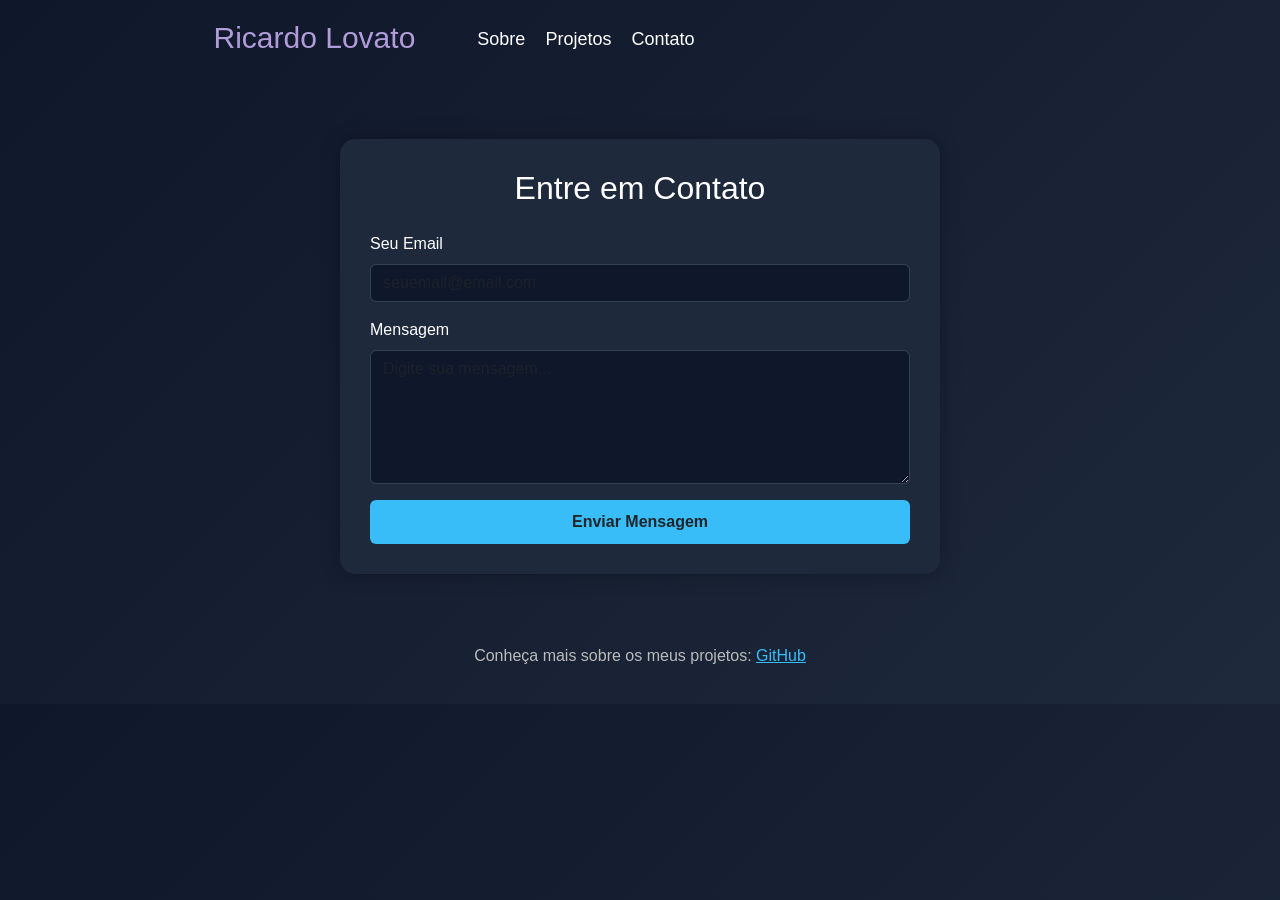
==== contato.html @ bd1cba5c "feat: add contact page with Bootstrap styling and Formspree integration" ====
<!DOCTYPE html>
<html lang="pt-br">
<head>
    <meta charset="UTF-8">
    <meta name="viewport" content="width=device-width, initial-scale=1.0">
    <title>Contato - Ricardo Lovato</title>

   
    <link href="https://cdn.jsdelivr.net/npm/bootstrap@5.3.0/dist/css/bootstrap.min.css" rel="stylesheet">

    <link rel="stylesheet" href="styles.css">

    <style>
        body {
            background: linear-gradient(135deg, #0f172a, #1e293b);
            color: white;
            font-family: Arial, sans-serif;
        }

        header {
            padding: 20px;
            text-align: center;
        }

        .menu ul {
            display: flex;
            justify-content: center;
            gap: 20px;
            list-style: none;
            padding: 0;
        }

        .menu a {
            text-decoration: none;
            color: white;
            transition: 0.3s;
        }

        .menu a:hover {
            color: #38bdf8;
        }

        .contact-container {
            max-width: 600px;
            margin: 50px auto;
            padding: 30px;
            background-color: #1e293b;
            border-radius: 15px;
            box-shadow: 0 0 20px rgba(0,0,0,0.3);
        }

        .form-control {
            background-color: #0f172a;
            border: 1px solid #334155;
            color: white;
        }

        .form-control:focus {
            border-color: #38bdf8;
            box-shadow: none;
        }

        .btn-custom {
            background-color: #38bdf8;
            border: none;
            width: 100%;
            padding: 10px;
            font-weight: bold;
            transition: 0.3s;
        }

        .btn-custom:hover {
            background-color: #0ea5e9;
        }

        footer {
            text-align: center;
            margin-top: 50px;
            padding: 20px;
        }
    </style>
</head>

<body>

<header>
    <h1>Ricardo Lovato</h1>
    <nav class="menu">
        <ul>
            <li><a href="index.html">Sobre</a></li>
            <li><a href="index.html">Projetos</a></li>
            <li><a href="contato.html">Contato</a></li>
        </ul>
    </nav>
</header>

<main>
    <div class="contact-container">
        <h2 class="text-center mb-4">Entre em Contato</h2>

        <form action="https://formspree.io/f/xjgallqb" method="POST">

            <div class="mb-3">
                <label class="form-label">Seu Email</label>
                <input type="email" name="email" class="form-control" placeholder="seuemail@email.com" required>
            </div>

            <div class="mb-3">
                <label class="form-label">Mensagem</label>
                <textarea name="message" class="form-control" rows="5" placeholder="Digite sua mensagem..." required></textarea>
            </div>

            <button type="submit" class="btn btn-custom">Enviar Mensagem</button>

        </form>
    </div>
</main>

<footer>
    <p>Conheça mais sobre os meus projetos: 
        <a href="https://github.com/riclovato" style="color:#38bdf8;">GitHub</a>
    </p>
</footer>

</body>
</html>
---- styles.css ----
@import url('https://fonts.googleapis.com/css2?family=Poppins:wght@400;600&display=swap');
@import url('https://fonts.googleapis.com/css2?family=Roboto:wght@300;400&display=swap');

* {
    box-sizing: border-box;
}

body {
    font-family: 'Poppins', sans-serif;
    margin: 0;
    padding: 0;
    background: radial-gradient(circle, #58588b, #000000);
    color: #ffffff;
}
h1{
    font-size: 30px;
    color: #b19cd9;
    margin-left: -30%;
}

header {
    display: flex;
    justify-content:center;
    padding-right: 10%;
}

header h1{
    padding-right: 5%;
    padding-left: 0;
}

header ul {
    justify-content: space-around;
}
.list-item {
    display: inline;
    align-self: center;
    margin-right: 20px;
    margin-top: 20px;
}
.container {
    width: 80%;
    margin: 0 auto;
}

.menu{
    margin-top: 0.5%;
    font-size: 18px;
}

.about-me{
    display: flex;
    align-items: center;
    gap: 40px;
    min-height: 50vh;

}
.about-me p {
    font-size: 18px;
}

#my-photo {
    width: 250px;         
    height: 250px;        
    object-fit: cover;    
    border-radius: 50%;   
    border: 4px solid #b19cd9; 
    padding: 5px;         
    background-color: #000;
    flex-shrink: 0; 
    }

.skills h2{
    text-align: center;
    color: #b19cd9;
}

.skills-list {
    display: flex;         
    gap: 20px;               
    justify-content: center; 
    flex-wrap: wrap;
    list-style: none;      
    
}
.skills-item{

    background: linear-gradient(135deg, #7b5cff, #5a2de0); 
    color: white;
    padding: 20px;
    width: 120px;
    height: 120px;
    display: flex;
    flex-direction: column; 
    align-items: center;
    justify-content: center;
    border-radius: 10px;   
    box-shadow: 0 4px 6px rgba(0,0,0,0.3); 
    transition: transform 0.3s, box-shadow 0.3s;
    text-align: center;
}

footer{
    text-align: end;
    padding: 20px 20px;
    color: #bbb;
    margin-top: 40px;
}
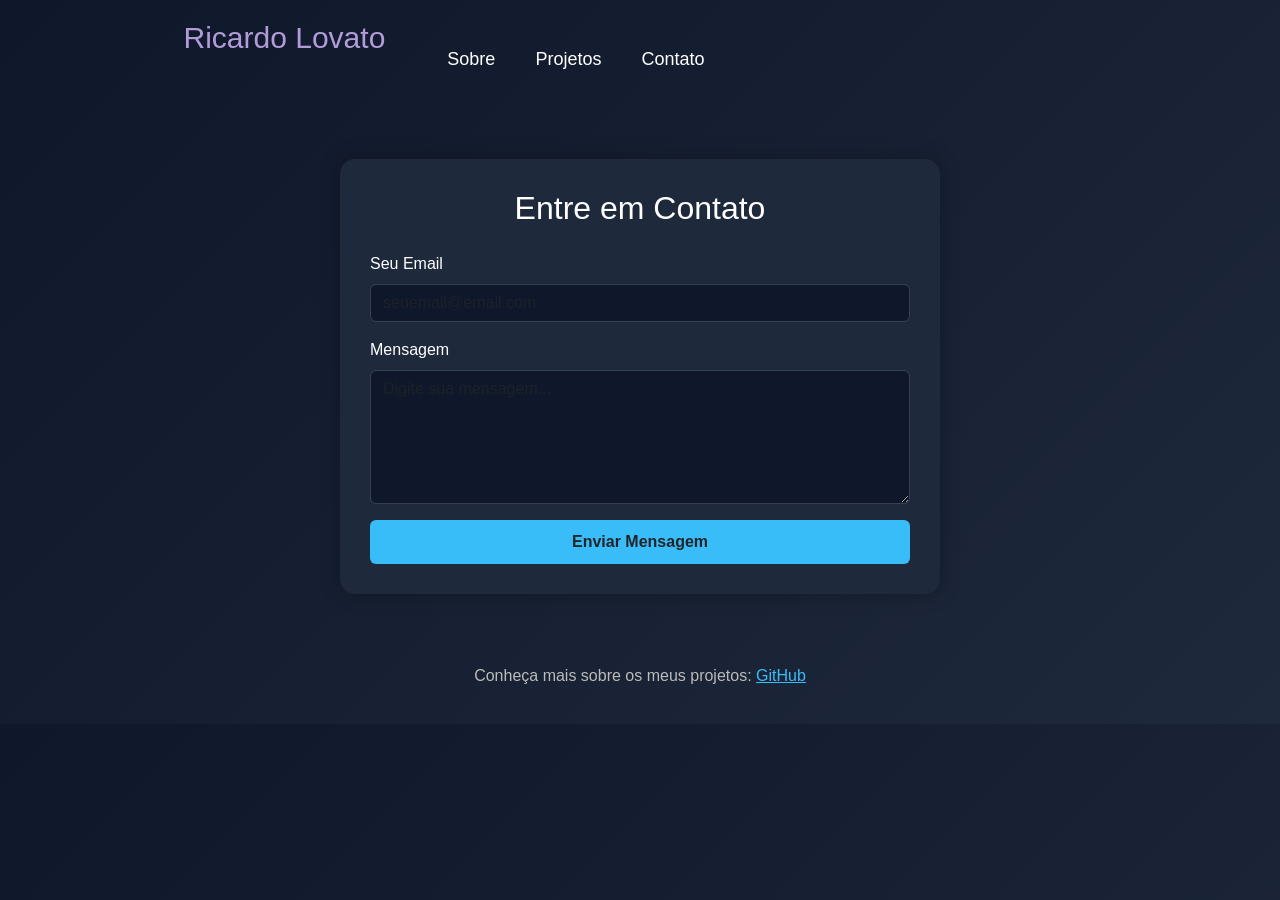
==== commit ae1ee7ba: "chore: add main menu links" ====
--- a/contato.html
+++ b/contato.html
@@ -1,11 +1,12 @@
 <!DOCTYPE html>
 <html lang="pt-br">
+
 <head>
     <meta charset="UTF-8">
     <meta name="viewport" content="width=device-width, initial-scale=1.0">
     <title>Contato - Ricardo Lovato</title>
 
-   
+
     <link href="https://cdn.jsdelivr.net/npm/bootstrap@5.3.0/dist/css/bootstrap.min.css" rel="stylesheet">
 
     <link rel="stylesheet" href="styles.css">
@@ -46,7 +47,7 @@
             padding: 30px;
             background-color: #1e293b;
             border-radius: 15px;
-            box-shadow: 0 0 20px rgba(0,0,0,0.3);
+            box-shadow: 0 0 20px rgba(0, 0, 0, 0.3);
         }
 
         .form-control {
@@ -83,44 +84,71 @@
 
 <body>
 
-<header>
-    <h1>Ricardo Lovato</h1>
-    <nav class="menu">
-        <ul>
-            <li><a href="index.html">Sobre</a></li>
-            <li><a href="index.html">Projetos</a></li>
-            <li><a href="contato.html">Contato</a></li>
-        </ul>
-    </nav>
-</header>
+    <header>
+        <h1>Ricardo Lovato</h1>
+        <nav class="menu">
+            <ul>
+                 <li class="list-item "><a href="index.html">Sobre</a></li>
+                    <li class="list-item"><a href="projetos.html">Projetos</a></li>
+                    <li class="list-item"><a href="contato.html">Contato</a></li>
+            </ul>
+        </nav>
+    </header>
 
-<main>
-    <div class="contact-container">
-        <h2 class="text-center mb-4">Entre em Contato</h2>
+    <main>
+        <div class="contact-container">
+            <h2 class="text-center mb-4">Entre em Contato</h2>
 
-        <form action="https://formspree.io/f/xjgallqb" method="POST">
+            <form id="contactForm">
+                <div class="mb-3">
+                    <label class="form-label">Seu Email</label>
+                    <input type="email" name="email" id="email" class="form-control" placeholder="seuemail@email.com"
+                        required>
+                </div>
 
-            <div class="mb-3">
-                <label class="form-label">Seu Email</label>
-                <input type="email" name="email" class="form-control" placeholder="seuemail@email.com" required>
-            </div>
+                <div class="mb-3">
+                    <label class="form-label">Mensagem</label>
+                    <textarea name="message" id="message" class="form-control" rows="5"
+                        placeholder="Digite sua mensagem..." required></textarea>
+                </div>
 
-            <div class="mb-3">
-                <label class="form-label">Mensagem</label>
-                <textarea name="message" class="form-control" rows="5" placeholder="Digite sua mensagem..." required></textarea>
-            </div>
+                <button type="submit" class="btn btn-custom">Enviar Mensagem</button>
+            </form>
 
-            <button type="submit" class="btn btn-custom">Enviar Mensagem</button>
+            <script>
+                document.getElementById('contactForm').addEventListener('submit', async function (e) {
+                    e.preventDefault(); // impede o comportamento padrão do form
 
-        </form>
-    </div>
-</main>
+                    const email = document.getElementById('email').value;
+                    const message = document.getElementById('message').value;
 
-<footer>
-    <p>Conheça mais sobre os meus projetos: 
-        <a href="https://github.com/riclovato" style="color:#38bdf8;">GitHub</a>
-    </p>
-</footer>
+                    try {
+                        const response = await fetch('https://contact-api-2l73.onrender.com/api/contato', {
+                            method: 'POST',
+                            headers: { 'Content-Type': 'application/json' },
+                            body: JSON.stringify({ email, message })
+                        });
+
+                        if (response.ok) {
+                            alert('Mensagem enviada com sucesso!');
+                            this.reset(); // limpa o formulário
+                        } else {
+                            alert('Erro ao enviar. Tente novamente.');
+                        }
+                    } catch (error) {
+                        alert('Erro de conexão. Tente novamente.');
+                    }
+                });
+            </script>
+        </div>
+    </main>
+
+    <footer>
+        <p>Conheça mais sobre os meus projetos:
+            <a href="https://github.com/riclovato" style="color:#38bdf8;">GitHub</a>
+        </p>
+    </footer>
 
 </body>
+
 </html>
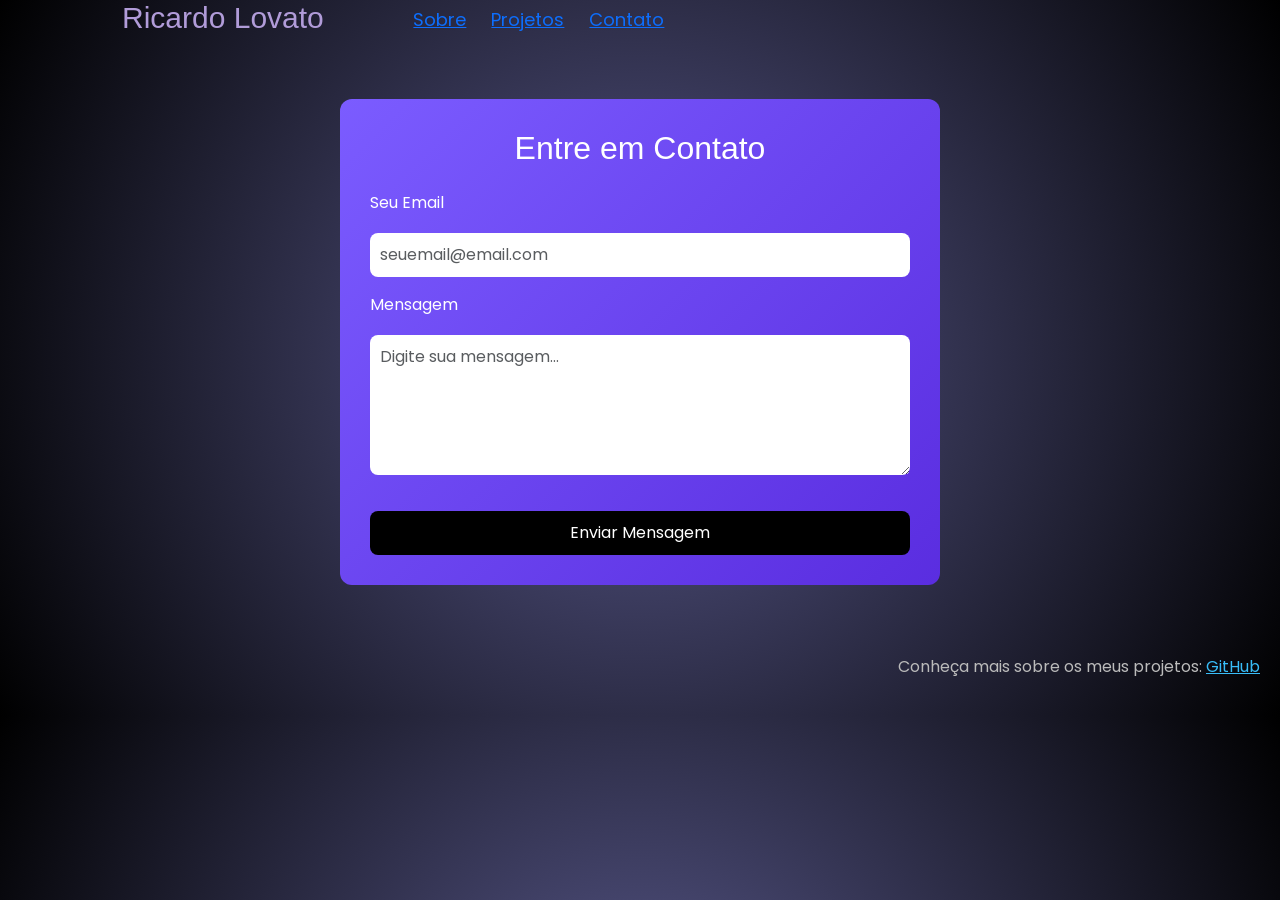
==== commit 6b69220a: "style: standardize layout for contact and projects pages" ====
--- a/contato.html
+++ b/contato.html
@@ -11,75 +11,7 @@
 
     <link rel="stylesheet" href="styles.css">
 
-    <style>
-        body {
-            background: linear-gradient(135deg, #0f172a, #1e293b);
-            color: white;
-            font-family: Arial, sans-serif;
-        }
-
-        header {
-            padding: 20px;
-            text-align: center;
-        }
-
-        .menu ul {
-            display: flex;
-            justify-content: center;
-            gap: 20px;
-            list-style: none;
-            padding: 0;
-        }
-
-        .menu a {
-            text-decoration: none;
-            color: white;
-            transition: 0.3s;
-        }
-
-        .menu a:hover {
-            color: #38bdf8;
-        }
-
-        .contact-container {
-            max-width: 600px;
-            margin: 50px auto;
-            padding: 30px;
-            background-color: #1e293b;
-            border-radius: 15px;
-            box-shadow: 0 0 20px rgba(0, 0, 0, 0.3);
-        }
-
-        .form-control {
-            background-color: #0f172a;
-            border: 1px solid #334155;
-            color: white;
-        }
-
-        .form-control:focus {
-            border-color: #38bdf8;
-            box-shadow: none;
-        }
-
-        .btn-custom {
-            background-color: #38bdf8;
-            border: none;
-            width: 100%;
-            padding: 10px;
-            font-weight: bold;
-            transition: 0.3s;
-        }
-
-        .btn-custom:hover {
-            background-color: #0ea5e9;
-        }
-
-        footer {
-            text-align: center;
-            margin-top: 50px;
-            padding: 20px;
-        }
-    </style>
+    
 </head>
 
 <body>
@@ -95,7 +27,7 @@
         </nav>
     </header>
 
-    <main>
+    <main clas="container">
         <div class="contact-container">
             <h2 class="text-center mb-4">Entre em Contato</h2>
 
--- a/styles.css
+++ b/styles.css
@@ -105,4 +105,92 @@
     padding: 20px 20px;
     color: #bbb;
     margin-top: 40px;
+}
+
+/* ===== PROJECTS ===== */
+
+.projects h2 {
+    text-align: center;
+    color: #b19cd9;
+    margin-bottom: 30px;
+}
+
+.projects-grid {
+    display: flex;
+    gap: 30px;
+    flex-wrap: wrap;
+    justify-content: center;
+}
+
+.project-card {
+    background: linear-gradient(135deg, #7b5cff, #5a2de0);
+    padding: 20px;
+    width: 300px;
+    border-radius: 12px;
+    box-shadow: 0 4px 10px rgba(0,0,0,0.4);
+    transition: transform 0.3s;
+}
+
+.project-card:hover {
+    transform: translateY(-5px);
+}
+
+.project-card h3 {
+    margin-top: 0;
+}
+
+.tech {
+    margin-top: 10px;
+    font-size: 14px;
+    color: #ddd;
+}
+
+.project-links {
+    margin-top: 15px;
+    display: flex;
+    justify-content: space-between;
+}
+
+.project-links a {
+    text-decoration: none;
+    color: #fff;
+    font-weight: bold;
+}
+
+/* ===== CONTACT ===== */
+
+.contact-container {
+    max-width: 600px;
+    margin: 50px auto;
+    background: linear-gradient(135deg, #7b5cff, #5a2de0);
+    padding: 30px;
+    border-radius: 12px;
+}
+
+.contact-container h2 {
+    text-align: center;
+    color: white;
+}
+
+.form-control {
+    width: 100%;
+    padding: 10px;
+    margin-top: 10px;
+    border-radius: 8px;
+    border: none;
+}
+
+.btn-custom {
+    margin-top: 20px;
+    width: 100%;
+    padding: 10px;
+    border: none;
+    border-radius: 8px;
+    background-color: #000;
+    color: white;
+    cursor: pointer;
+}
+
+.btn-custom:hover {
+    background-color: #222;
 }
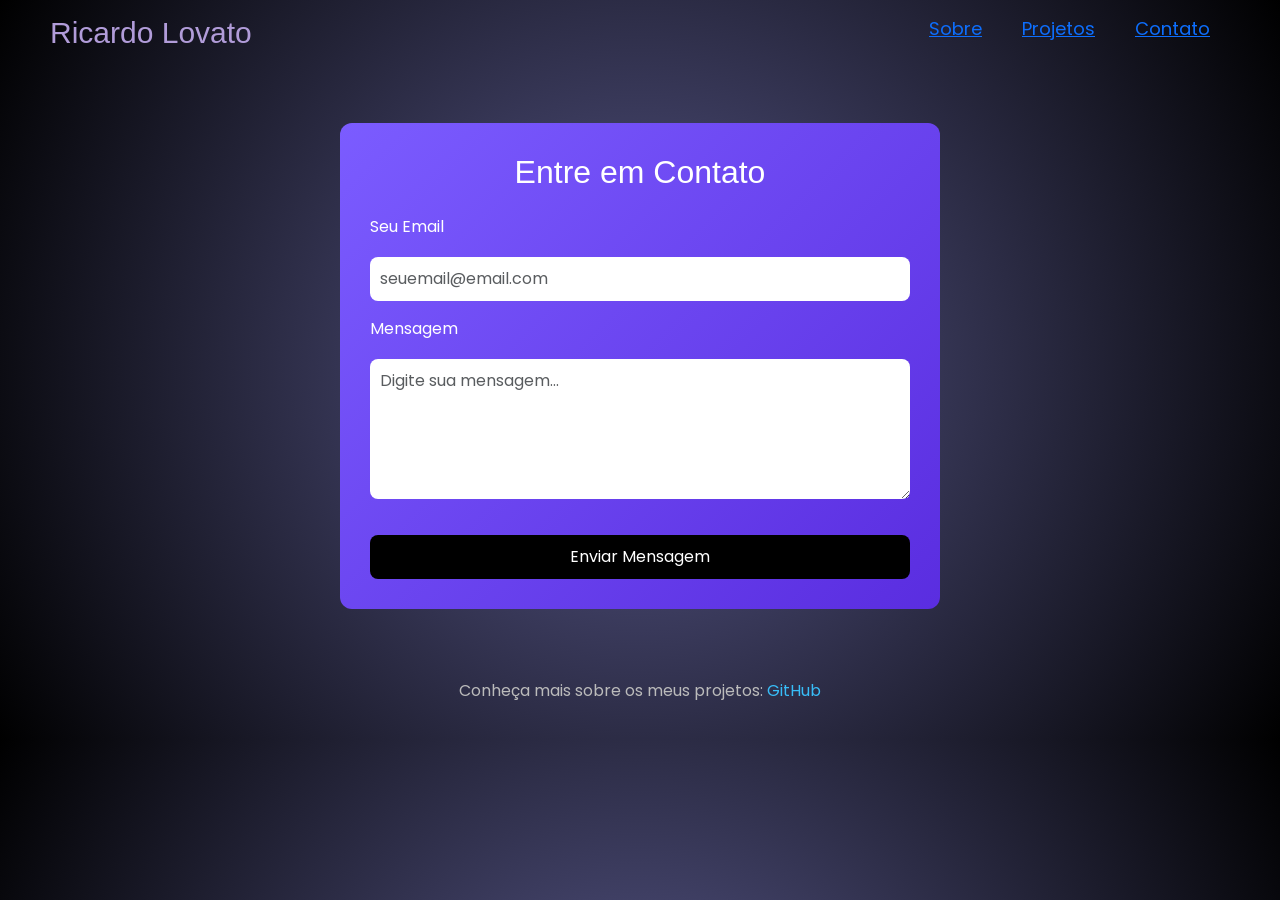
==== commit a50ce6a2: "feat: improve responsive layout" ====
--- a/contato.html
+++ b/contato.html
@@ -27,7 +27,7 @@
         </nav>
     </header>
 
-    <main clas="container">
+    <main class="container">
         <div class="contact-container">
             <h2 class="text-center mb-4">Entre em Contato</h2>
 
--- a/styles.css
+++ b/styles.css
@@ -12,63 +12,66 @@
     background: radial-gradient(circle, #58588b, #000000);
     color: #ffffff;
 }
-h1{
-    font-size: 30px;
-    color: #b19cd9;
-    margin-left: -30%;
-}
 
 header {
     display: flex;
-    justify-content:center;
-    padding-right: 10%;
-}
-
-header h1{
-    padding-right: 5%;
-    padding-left: 0;
+    flex-wrap: wrap;
+    justify-content: center;
+    gap: 10px;
+    padding: 15px;
+    text-align: center;
+}
+
+header h1 {
+    padding: 0;
+    margin: 0;
 }
 
 header ul {
-    justify-content: space-around;
-}
+    display: flex;
+    flex-wrap: wrap;
+    justify-content: center;
+    gap: 15px;
+    padding: 0;
+    list-style: none;
+}
+
 .list-item {
     display: inline;
-    align-self: center;
-    margin-right: 20px;
-    margin-top: 20px;
-}
+}
+
+.menu {
+    font-size: 18px;
+}
+
 .container {
-    width: 80%;
+    width: 90%;
     margin: 0 auto;
-}
-
-.menu{
-    margin-top: 0.5%;
-    font-size: 18px;
-}
-
-.about-me{
-    display: flex;
+    padding: 0 15px;
+}
+
+.about-me {
+    display: flex;
+    flex-direction: column;
     align-items: center;
-    gap: 40px;
+    text-align: center;
+    gap: 30px;
     min-height: 50vh;
-
-}
+}
+
 .about-me p {
     font-size: 18px;
 }
 
 #my-photo {
-    width: 250px;         
-    height: 250px;        
-    object-fit: cover;    
-    border-radius: 50%;   
-    border: 4px solid #b19cd9; 
-    padding: 5px;         
+    width: 200px;
+    height: 200px;
+    object-fit: cover;
+    border-radius: 50%;
+    border: 4px solid #b19cd9;
+    padding: 5px;
     background-color: #000;
-    flex-shrink: 0; 
-    }
+}
 
 .skills h2{
     text-align: center;
@@ -100,11 +103,20 @@
     text-align: center;
 }
 
-footer{
-    text-align: end;
-    padding: 20px 20px;
+footer {
+    text-align: center;
+    padding: 20px;
     color: #bbb;
     margin-top: 40px;
+}
+
+footer a {
+    color: #b19cd9;
+    text-decoration: none;
+}
+
+footer a:hover {
+    text-decoration: underline;
 }
 
 /* ===== PROJECTS ===== */
@@ -193,4 +205,39 @@
 
 .btn-custom:hover {
     background-color: #222;
+}
+
+@media (min-width: 768px) {
+    header {
+        justify-content: space-between;
+        padding: 15px 50px;
+    }
+
+    h1 {
+        font-size: 30px;
+        color: #b19cd9;
+    }
+
+    .about-me {
+        flex-direction: row;
+        text-align: left;
+        gap: 40px;
+    }
+
+    #my-photo {
+        width: 250px;
+        height: 250px;
+    }
+
+    header ul {
+        gap: 20px;
+    }
+
+    .list-item {
+        margin-right: 20px;
+    }
+
+    .container {
+        width: 80%;
+    }
 }
